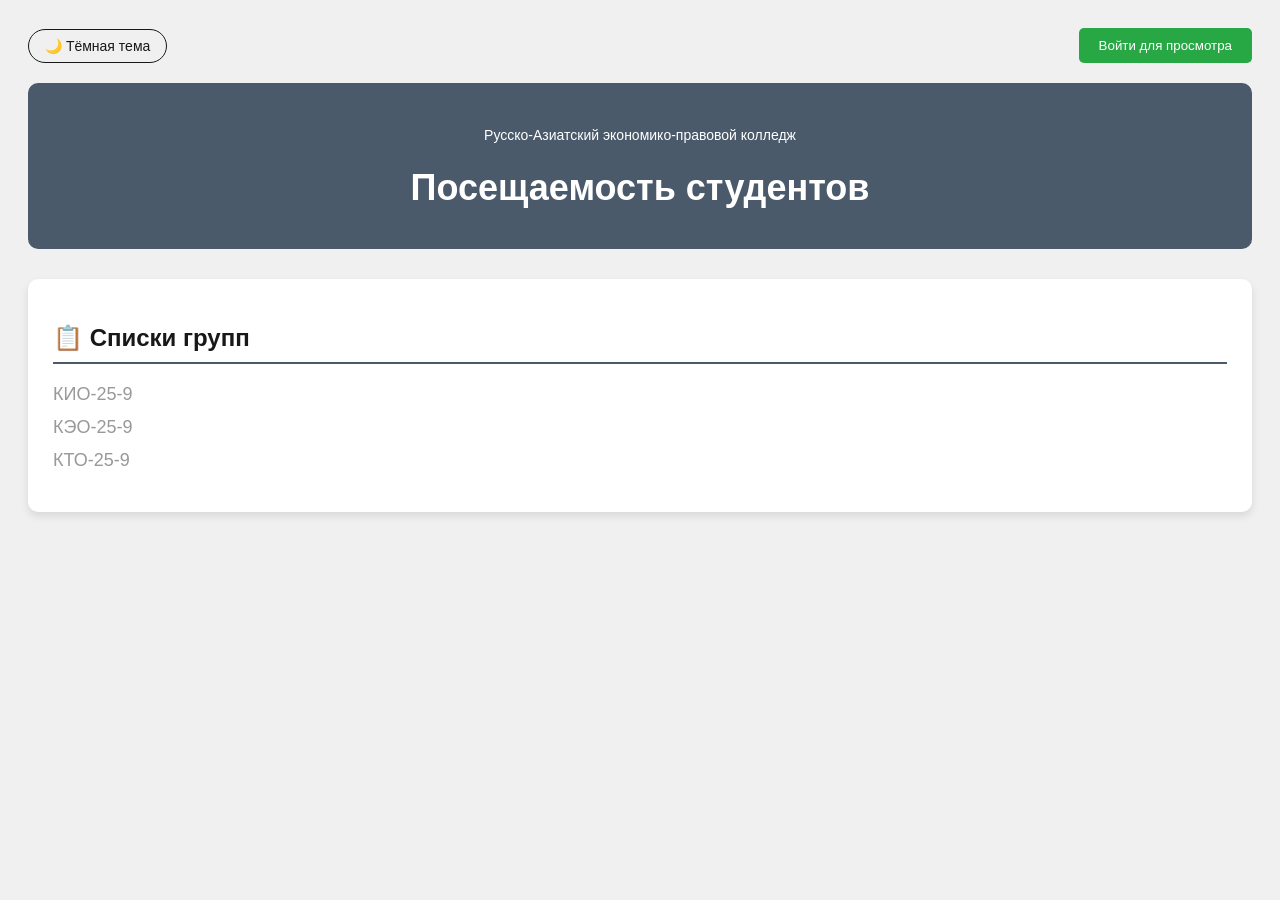
==== group.html @ 38cf086f "Add files via upload" ====
<!DOCTYPE html>
<html lang="ru">
<head>
    <meta charset="UTF-8">
    <title>Группа <span id="groupNameDisplay"></span></title>
    <style>
        /* === ПЕРЕМЕННЫЕ === */
        :root {
            --body-bg: #f0f0f0;
            --text-color: #191818;
            --header-bg: #4a5a6a;
            --card-bg: white;
            --border-color: #ccc;
            --cell-bg: white;
            --edit-bg: #fffde7;
            --btn-bg: #4a5a6a;
            --btn-hover: #2c3e50;
            --danger-bg: #dc3545;
            --danger-hover: #a71d2a;
        }

        body.dark-mode {
            --body-bg: #1e1e1e;
            --text-color: #e0e0e0;
            --header-bg: #2c3e50;
            --card-bg: #2d2d2d;
            --border-color: #555;
            --cell-bg: #2d2d2d;
            --edit-bg: #3a3a3a;
            --btn-bg: #3a4a5a;
            --btn-hover: #4a5a6a;
        }

        body {
            font-family: Arial, sans-serif;
            background: var(--body-bg);
            color: var(--text-color);
            padding: 20px;
            transition: background 0.3s, color 0.3s;
        }

        .toolbar {
            margin-bottom: 15px;
            display: flex;
            flex-wrap: wrap;
            gap: 8px;
        }

        .toolbar button {
            padding: 8px 16px;
            border: none;
            border-radius: 4px;
            cursor: pointer;
            background: var(--btn-bg);
            color: white;
            transition: background 0.3s;
        }

        .toolbar button:hover {
            background: var(--btn-hover);
        }

        .toolbar button.clear-marks-btn {
            background: var(--danger-bg);
        }
        .toolbar button.clear-marks-btn:hover {
            background: var(--danger-hover);
        }

        .scroll-container {
            overflow-x: auto;
        }

        table {
            border-collapse: collapse;
            min-width: 100%;
            background: var(--card-bg);
        }

        th, td {
            border: 1px solid var(--border-color);
            padding: 8px 12px;
            text-align: center;
            white-space: nowrap;
            color: var(--text-color);
        }

        th {
            background-color: var(--header-bg);
            color: white;
        }

        td:first-child {
            background: var(--cell-bg);
            font-weight: bold;
            text-align: left;
        }

        td[contenteditable="true"] {
            background: var(--edit-bg);
            cursor: text;
            min-width: 40px;
        }

        td[contenteditable="true"]:focus {
            outline: 2px dashed var(--header-bg);
        }

        .delete-btn {
            background: var(--danger-bg);
            color: white;
            border: none;
            border-radius: 3px;
            padding: 2px 8px;
            cursor: pointer;
            font-size: 12px;
            margin-left: 8px;
        }

        .delete-btn:hover {
            background: var(--danger-hover);
        }

        .back-link {
            display: inline-block;
            margin-bottom: 10px;
            color: var(--text-color);
            text-decoration: underline;
        }

        .back-link:hover {
            opacity: 0.8;
        }

        .student-count {
            margin: 5px 0 10px;
            font-size: 14px;
            color: var(--text-color);
            opacity: 0.8;
        }
    </style>
</head>
<body>
    <a href="index.html" class="back-link">← Назад к списку групп</a>
    <h1>Группа: <span id="groupNameDisplay"></span></h1>
    <p class="student-count" id="studentCount"></p>

    <div class="toolbar">
        <button onclick="toggleTheme()" id="themeToggleBtn">🌙 Тёмная тема</button>
        <button onclick="addStudent()">＋ Добавить студента</button>
        <button onclick="addDate()">＋ Добавить дату</button>
        <button onclick="saveData()">💾 Сохранить</button>
        <button onclick="clearAllMarks()" class="clear-marks-btn">🧹 Очистить все отметки</button>
    </div>

    <div class="scroll-container">
        <table id="attendanceTable">
            <thead></thead>
            <tbody></tbody>
        </table>
    </div>

    <script>
        // === АВТОРИЗАЦИЯ ===
        if (localStorage.getItem('viewerLoggedIn') !== 'true') {
            window.location.href = 'index.html';
        }

        // === ПОЛУЧЕНИЕ ИМЕНИ ГРУППЫ ИЗ URL ===
        const urlParams = new URLSearchParams(window.location.search);
        let groupName = urlParams.get('group');
        if (!groupName) {
            alert('Не указана группа');
            window.location.href = 'index.html';
        }
        // Декодируем, чтобы поддерживать русские названия
        groupName = decodeURIComponent(groupName);
        document.getElementById('groupNameDisplay').textContent = groupName;
        document.title = 'Группа ' + groupName;

        const STORAGE_KEY = 'groupData_' + groupName;
        // Начальные данные пусты
        const defaultStudents = [];
        const defaultDates = [];

        // === ТЕМА ===
        function applyTheme() {
            const theme = localStorage.getItem('theme') || 'light';
            const btn = document.getElementById('themeToggleBtn');
            if (theme === 'dark') {
                document.body.classList.add('dark-mode');
                btn.textContent = '☀️ Светлая тема';
            } else {
                document.body.classList.remove('dark-mode');
                btn.textContent = '🌙 Тёмная тема';
            }
        }

        function toggleTheme() {
            if (document.body.classList.contains('dark-mode')) {
                document.body.classList.remove('dark-mode');
                localStorage.setItem('theme', 'light');
            } else {
                document.body.classList.add('dark-mode');
                localStorage.setItem('theme', 'dark');
            }
            applyTheme();
        }

        // === ДАННЫЕ ===
        function loadData() {
            const stored = localStorage.getItem(STORAGE_KEY);
            if (stored) {
                try {
                    const parsed = JSON.parse(stored);
                    if (parsed && Array.isArray(parsed.students) && Array.isArray(parsed.dates) && typeof parsed.attendance === 'object') {
                        return parsed;
                    }
                } catch (e) {
                    console.warn('Ошибка загрузки');
                }
            }
            return {
                students: defaultStudents.slice(),
                dates: defaultDates.slice(),
                attendance: {}
            };
        }

        let data = loadData();

        function saveData() {
            const studentRows = document.querySelectorAll('#attendanceTable tbody tr');
            studentRows.forEach((row, index) => {
                const nameSpan = row.querySelector('td:first-child span');
                if (nameSpan) {
                    data.students[index] = nameSpan.textContent.trim();
                }
            });

            data.students.forEach((student, studentIndex) => {
                data.dates.forEach((date, dateIndex) => {
                    const row = studentRows[studentIndex];
                    if (!row) return;
                    const cell = row.cells[dateIndex + 2]; // +2: ФИО, Посещено
                    if (cell) {
                        const key = `${studentIndex},${dateIndex}`;
                        data.attendance[key] = cell.textContent.trim();
                    }
                });
            });

            localStorage.setItem(STORAGE_KEY, JSON.stringify(data));
            alert('Данные сохранены!');
        }

        function getAttendanceCount(studentIndex) {
            let count = 0;
            data.dates.forEach((_, dateIndex) => {
                const key = `${studentIndex},${dateIndex}`;
                if (data.attendance[key] && data.attendance[key].trim() !== '') {
                    count++;
                }
            });
            return count;
        }

        function renderTable() {
            const table = document.getElementById('attendanceTable');
            const thead = table.querySelector('thead');
            const tbody = table.querySelector('tbody');

            thead.innerHTML = '';
            tbody.innerHTML = '';

            const headerRow = document.createElement('tr');
            const thFio = document.createElement('th');
            thFio.textContent = 'ФИО';
            headerRow.appendChild(thFio);

            const thAttend = document.createElement('th');
            thAttend.textContent = 'Посещено';
            headerRow.appendChild(thAttend);

            data.dates.forEach((date, dateIndex) => {
                const thDate = document.createElement('th');
                thDate.textContent = date;
                const delBtn = document.createElement('button');
                delBtn.className = 'delete-btn';
                delBtn.textContent = '✕';
                delBtn.addEventListener('click', (e) => {
                    e.stopPropagation();
                    if (confirm(`Удалить дату "${date}" и все отметки?`)) {
                        removeDate(dateIndex);
                        renderTable();
                    }
                });
                thDate.appendChild(delBtn);
                headerRow.appendChild(thDate);
            });
            thead.appendChild(headerRow);

            data.students.forEach((student, studentIndex) => {
                const tr = document.createElement('tr');

                const tdFio = document.createElement('td');
                const nameSpan = document.createElement('span');
                nameSpan.textContent = student;
                nameSpan.setAttribute('contenteditable', 'true');
                nameSpan.addEventListener('input', () => {
                    data.students[studentIndex] = nameSpan.textContent.trim();
                });
                tdFio.appendChild(nameSpan);

                const delStudentBtn = document.createElement('button');
                delStudentBtn.className = 'delete-btn';
                delStudentBtn.textContent = '✕';
                delStudentBtn.addEventListener('click', (e) => {
                    e.stopPropagation();
                    if (data.students.length <= 1) {
                        alert('Нельзя удалить последнего студента!');
                        return;
                    }
                    if (confirm(`Удалить студента "${data.students[studentIndex]}"?`)) {
                        removeStudent(studentIndex);
                        renderTable();
                    }
                });
                tdFio.appendChild(delStudentBtn);
                tr.appendChild(tdFio);

                const tdAttend = document.createElement('td');
                tdAttend.textContent = getAttendanceCount(studentIndex);
                tr.appendChild(tdAttend);

                data.dates.forEach((date, dateIndex) => {
                    const td = document.createElement('td');
                    const key = `${studentIndex},${dateIndex}`;
                    td.textContent = data.attendance[key] || '';
                    td.setAttribute('contenteditable', 'true');
                    td.addEventListener('input', () => {
                        let val = td.textContent.trim();
                        if (val.length > 1) val = val.charAt(0);
                        data.attendance[key] = val;
                        tdAttend.textContent = getAttendanceCount(studentIndex);
                    });
                    tr.appendChild(td);
                });

                tbody.appendChild(tr);
            });

            document.getElementById('studentCount').textContent = `Всего студентов: ${data.students.length}`;
        }

        function addStudent() {
            const newName = prompt('Введите ФИО студента:');
            if (newName && newName.trim()) {
                data.students.push(newName.trim());
                renderTable();
            }
        }

        function addDate() {
            const newDate = prompt('Введите дату (например, 25.04.2026):');
            if (newDate && newDate.trim()) {
                data.dates.push(newDate.trim());
                renderTable();
            }
        }

        function removeStudent(studentIndex) {
            if (data.students.length <= 1) {
                alert('Нельзя удалить последнего студента!');
                return;
            }
            data.students.splice(studentIndex, 1);
            const newAttendance = {};
            Object.keys(data.attendance).forEach(key => {
                const [sIdx, dIdx] = key.split(',').map(Number);
                if (sIdx === studentIndex) return;
                const newSIdx = sIdx > studentIndex ? sIdx - 1 : sIdx;
                newAttendance[`${newSIdx},${dIdx}`] = data.attendance[key];
            });
            data.attendance = newAttendance;
        }

        function removeDate(dateIndex) {
            data.dates.splice(dateIndex, 1);
            const newAttendance = {};
            Object.keys(data.attendance).forEach(key => {
                const [sIdx, dIdx] = key.split(',').map(Number);
                if (dIdx === dateIndex) return;
                const newDIdx = dIdx > dateIndex ? dIdx - 1 : dIdx;
                newAttendance[`${sIdx},${newDIdx}`] = data.attendance[key];
            });
            data.attendance = newAttendance;
        }

        function clearAllMarks() {
            if (confirm('Удалить ВСЕ отметки о посещаемости? Студенты и даты останутся.')) {
                data.attendance = {};
                saveData();
                renderTable();
            }
        }

        applyTheme();
        renderTable();
    </script>
</body>
</html>
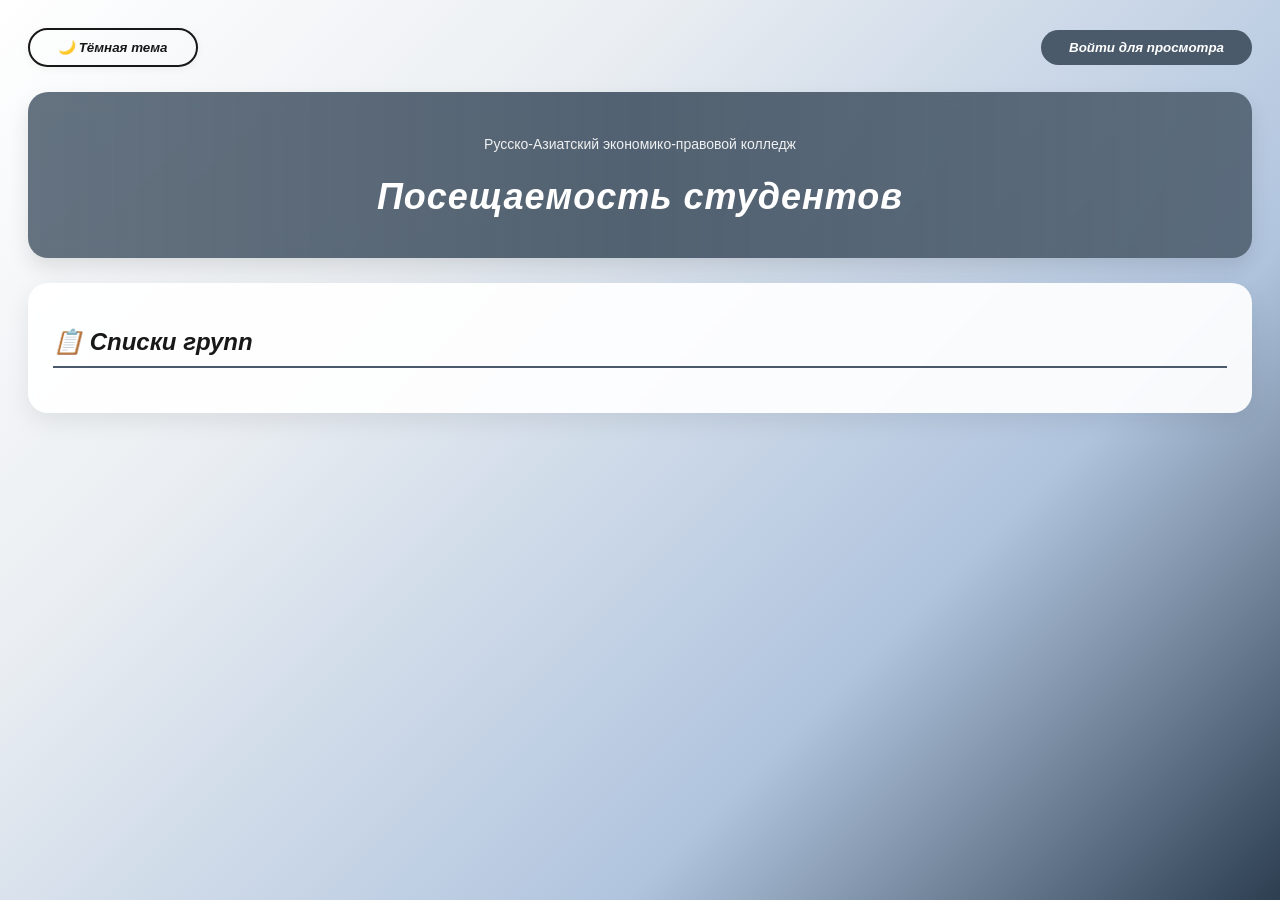
==== commit 89178bdb: "Add files via upload" ====
--- a/group.html
+++ b/group.html
@@ -2,411 +2,296 @@
 <html lang="ru">
 <head>
     <meta charset="UTF-8">
-    <title>Группа <span id="groupNameDisplay"></span></title>
+    <meta name="viewport" content="width=device-width, initial-scale=1.0">
+    <title>Группа</title>
+    <link rel="stylesheet" href="main.css">
     <style>
-        /* === ПЕРЕМЕННЫЕ === */
-        :root {
-            --body-bg: #f0f0f0;
-            --text-color: #191818;
-            --header-bg: #4a5a6a;
-            --card-bg: white;
-            --border-color: #ccc;
-            --cell-bg: white;
-            --edit-bg: #fffde7;
-            --btn-bg: #4a5a6a;
-            --btn-hover: #2c3e50;
-            --danger-bg: #dc3545;
-            --danger-hover: #a71d2a;
-        }
-
-        body.dark-mode {
-            --body-bg: #1e1e1e;
-            --text-color: #e0e0e0;
-            --header-bg: #2c3e50;
-            --card-bg: #2d2d2d;
-            --border-color: #555;
-            --cell-bg: #2d2d2d;
-            --edit-bg: #3a3a3a;
-            --btn-bg: #3a4a5a;
-            --btn-hover: #4a5a6a;
-        }
-
-        body {
-            font-family: Arial, sans-serif;
-            background: var(--body-bg);
-            color: var(--text-color);
-            padding: 20px;
-            transition: background 0.3s, color 0.3s;
-        }
-
-        .toolbar {
-            margin-bottom: 15px;
-            display: flex;
-            flex-wrap: wrap;
-            gap: 8px;
-        }
-
-        .toolbar button {
-            padding: 8px 16px;
-            border: none;
-            border-radius: 4px;
-            cursor: pointer;
-            background: var(--btn-bg);
-            color: white;
-            transition: background 0.3s;
-        }
-
-        .toolbar button:hover {
-            background: var(--btn-hover);
-        }
-
-        .toolbar button.clear-marks-btn {
-            background: var(--danger-bg);
-        }
-        .toolbar button.clear-marks-btn:hover {
-            background: var(--danger-hover);
-        }
-
-        .scroll-container {
-            overflow-x: auto;
-        }
-
-        table {
-            border-collapse: collapse;
-            min-width: 100%;
-            background: var(--card-bg);
-        }
-
-        th, td {
-            border: 1px solid var(--border-color);
-            padding: 8px 12px;
-            text-align: center;
-            white-space: nowrap;
-            color: var(--text-color);
-        }
-
-        th {
-            background-color: var(--header-bg);
-            color: white;
-        }
-
-        td:first-child {
-            background: var(--cell-bg);
-            font-weight: bold;
-            text-align: left;
-        }
-
-        td[contenteditable="true"] {
-            background: var(--edit-bg);
-            cursor: text;
-            min-width: 40px;
-        }
-
-        td[contenteditable="true"]:focus {
-            outline: 2px dashed var(--header-bg);
-        }
-
-        .delete-btn {
-            background: var(--danger-bg);
-            color: white;
-            border: none;
-            border-radius: 3px;
-            padding: 2px 8px;
-            cursor: pointer;
-            font-size: 12px;
-            margin-left: 8px;
-        }
-
-        .delete-btn:hover {
-            background: var(--danger-hover);
-        }
-
-        .back-link {
-            display: inline-block;
-            margin-bottom: 10px;
-            color: var(--text-color);
-            text-decoration: underline;
-        }
-
-        .back-link:hover {
-            opacity: 0.8;
-        }
-
-        .student-count {
-            margin: 5px 0 10px;
-            font-size: 14px;
-            color: var(--text-color);
-            opacity: 0.8;
+        /* Анимация появления нового столбца (без фона) */
+        th.new-col, td.new-col {
+            animation: fadeInCol 0.4s ease-out;
+        }
+        @keyframes fadeInCol {
+            from { opacity: 0; transform: scaleX(0.8); }
+            to { opacity: 1; transform: scaleX(1); }
+        }
+        /* Анимация исчезновения столбца */
+        th.fade-out-col, td.fade-out-col {
+            opacity: 0;
+            transition: opacity 0.3s ease-in;
+            pointer-events: none;
         }
     </style>
 </head>
 <body>
-    <a href="index.html" class="back-link">← Назад к списку групп</a>
-    <h1>Группа: <span id="groupNameDisplay"></span></h1>
-    <p class="student-count" id="studentCount"></p>
-
-    <div class="toolbar">
-        <button onclick="toggleTheme()" id="themeToggleBtn">🌙 Тёмная тема</button>
-        <button onclick="addStudent()">＋ Добавить студента</button>
-        <button onclick="addDate()">＋ Добавить дату</button>
-        <button onclick="saveData()">💾 Сохранить</button>
-        <button onclick="clearAllMarks()" class="clear-marks-btn">🧹 Очистить все отметки</button>
-    </div>
-
-    <div class="scroll-container">
-        <table id="attendanceTable">
-            <thead></thead>
-            <tbody></tbody>
-        </table>
-    </div>
-
-    <script>
-        // === АВТОРИЗАЦИЯ ===
-        if (localStorage.getItem('viewerLoggedIn') !== 'true') {
-            window.location.href = 'index.html';
-        }
-
-        // === ПОЛУЧЕНИЕ ИМЕНИ ГРУППЫ ИЗ URL ===
-        const urlParams = new URLSearchParams(window.location.search);
-        let groupName = urlParams.get('group');
-        if (!groupName) {
-            alert('Не указана группа');
-            window.location.href = 'index.html';
-        }
-        // Декодируем, чтобы поддерживать русские названия
-        groupName = decodeURIComponent(groupName);
-        document.getElementById('groupNameDisplay').textContent = groupName;
-        document.title = 'Группа ' + groupName;
-
-        const STORAGE_KEY = 'groupData_' + groupName;
-        // Начальные данные пусты
-        const defaultStudents = [];
-        const defaultDates = [];
-
-        // === ТЕМА ===
-        function applyTheme() {
-            const theme = localStorage.getItem('theme') || 'light';
-            const btn = document.getElementById('themeToggleBtn');
-            if (theme === 'dark') {
-                document.body.classList.add('dark-mode');
-                btn.textContent = '☀️ Светлая тема';
-            } else {
-                document.body.classList.remove('dark-mode');
-                btn.textContent = '🌙 Тёмная тема';
-            }
-        }
-
-        function toggleTheme() {
-            if (document.body.classList.contains('dark-mode')) {
-                document.body.classList.remove('dark-mode');
-                localStorage.setItem('theme', 'light');
-            } else {
-                document.body.classList.add('dark-mode');
-                localStorage.setItem('theme', 'dark');
-            }
-            applyTheme();
-        }
-
-        // === ДАННЫЕ ===
-        function loadData() {
-            const stored = localStorage.getItem(STORAGE_KEY);
-            if (stored) {
-                try {
-                    const parsed = JSON.parse(stored);
-                    if (parsed && Array.isArray(parsed.students) && Array.isArray(parsed.dates) && typeof parsed.attendance === 'object') {
-                        return parsed;
-                    }
-                } catch (e) {
-                    console.warn('Ошибка загрузки');
-                }
-            }
-            return {
-                students: defaultStudents.slice(),
-                dates: defaultDates.slice(),
-                attendance: {}
+
+<div class="group-page-header" style="display: flex; justify-content: space-between; align-items: center; margin-bottom: 20px; flex-wrap: wrap; gap: 15px;">
+    <a href="index.html" class="back-btn" style="background:#6c757d; color:white; border-radius:30px; padding: 10px 26px; font-weight:bold; text-decoration:none; transition: 0.2s;">← Назад</a>
+    <h1 class="group-title" id="groupTitle" style="margin:0; text-decoration:underline; color: var(--btn-bg); font-weight:bold; font-style:italic;"></h1>
+    <button id="themeToggleGroup" class="theme-toggle-btn" style="padding: 8px 18px;">🌙</button>
+</div>
+
+<div class="stats-toolbar">
+    <span class="student-count" id="studentCount">Всего студентов: 0</span>
+    <input type="text" class="search-box" id="searchInput" placeholder="🔍 Поиск по № или ФИО...">
+    <button class="export-btn" id="exportBtn">📊 Экспорт в Excel</button>
+</div>
+
+<div class="scroll-container">
+    <table id="attendanceTable">
+        <thead></thead>
+        <tbody></tbody>
+    </table>
+</div>
+
+<button class="clear-marks-btn" id="clearMarksBtn">🧹 Очистить все отметки</button>
+
+<script>
+const urlParams = new URLSearchParams(window.location.search);
+const subject = urlParams.get('subject');
+const group = urlParams.get('group');
+if (!subject || !group) {
+    alert('Не указаны предмет и группа');
+    window.location.href = 'index.html';
+}
+document.getElementById('groupTitle').textContent = `${subject} — ${group}`;
+const STORAGE_KEY = `groupData_${subject}_${group}`;
+
+function applyTheme() {
+    const theme = localStorage.getItem('theme') || 'light';
+    const btn = document.getElementById('themeToggleGroup');
+    if (theme === 'dark') {
+        document.body.classList.add('dark-mode');
+        btn.textContent = '☀️';
+    } else {
+        document.body.classList.remove('dark-mode');
+        btn.textContent = '🌙';
+    }
+}
+document.getElementById('themeToggleGroup').onclick = () => {
+    localStorage.setItem('theme', document.body.classList.contains('dark-mode') ? 'light' : 'dark');
+    applyTheme();
+};
+
+function loadData() {
+    const stored = localStorage.getItem(STORAGE_KEY);
+    if (stored) {
+        try {
+            const parsed = JSON.parse(stored);
+            if (parsed && Array.isArray(parsed.students) && Array.isArray(parsed.dates) && typeof parsed.attendance === 'object') {
+                return parsed;
+            }
+        } catch(e) {}
+    }
+    return { students: [], dates: [], attendance: {} };
+}
+let data = loadData();
+
+function autoSave() { localStorage.setItem(STORAGE_KEY, JSON.stringify(data)); }
+
+const nonAttendance = new Set(['-', '0', 'н', 'б/у', 'бу', 'б/y', 'y']);
+function isAttendanceMark(val) {
+    return val.trim() !== '' && !nonAttendance.has(val.trim().toLowerCase());
+}
+
+function getAttendanceCount(si) {
+    let cnt = 0;
+    data.dates.forEach((_, di) => {
+        if (isAttendanceMark(data.attendance[`${si},${di}`] || '')) cnt++;
+    });
+    return cnt;
+}
+
+document.getElementById('searchInput').addEventListener('input', function(e) {
+    const query = e.target.value.trim().toLowerCase();
+    document.querySelectorAll('#attendanceTable tbody tr:not(.add-row)').forEach(row => {
+        const num = row.querySelector('.row-number')?.textContent || '';
+        const name = row.querySelector('.student-name')?.textContent.toLowerCase() || '';
+        row.classList.toggle('hidden-row', query !== '' && !num.includes(query) && !name.includes(query));
+    });
+});
+
+// ---------- УДАЛЕНИЕ ДАТЫ с анимацией ----------
+function animateAndRemoveDate(dateIndex) {
+    const cols = document.querySelectorAll(
+        `#attendanceTable thead th:nth-child(${dateIndex + 4}),
+         #attendanceTable tbody tr td:nth-child(${dateIndex + 4})`
+    );
+    cols.forEach(cell => cell.classList.add('fade-out-col'));
+
+    setTimeout(() => {
+        removeDate(dateIndex);
+        renderTable();
+        autoSave();
+    }, 300);
+}
+
+// ---------- ОТРИСОВКА ТАБЛИЦЫ ----------
+function renderTable(highlightNew = false, newDateIndex = -1) {
+    const table = document.getElementById('attendanceTable');
+    const thead = table.querySelector('thead');
+    const tbody = table.querySelector('tbody');
+    thead.innerHTML = '';
+    tbody.innerHTML = '';
+
+    // Заголовок
+    const hr = document.createElement('tr');
+    ['№', 'ФИО', 'Посещено'].forEach(t => { const th = document.createElement('th'); th.textContent = t; hr.appendChild(th); });
+    data.dates.forEach((date, di) => {
+        const th = document.createElement('th');
+        th.innerHTML = `${date} <button class="delete-btn">✕</button>`;
+        th.querySelector('.delete-btn').onclick = (e) => {
+            e.stopPropagation();
+            if (confirm(`Удалить дату "${date}"?`)) {
+                animateAndRemoveDate(di);
+            }
+        };
+        if (di === newDateIndex) {
+            th.classList.add('new-col');
+            setTimeout(() => th.classList.remove('new-col'), 400);
+        }
+        hr.appendChild(th);
+    });
+    const thAdd = document.createElement('th');
+    thAdd.className = 'add-cell';
+    thAdd.textContent = '+';
+    thAdd.onclick = () => {
+        const d = prompt('Дата (дд.мм.гггг):');
+        if (d && d.trim()) {
+            data.dates.push(d.trim());
+            renderTable(false, data.dates.length - 1);
+            autoSave();
+        }
+    };
+    hr.appendChild(thAdd);
+    thead.appendChild(hr);
+
+    // Строки студентов
+    data.students.forEach((student, si) => {
+        const tr = document.createElement('tr');
+        if (highlightNew && si === data.students.length - 1) tr.classList.add('new-row');
+
+        const tdNum = document.createElement('td');
+        tdNum.className = 'row-number';
+        tdNum.textContent = si + 1;
+        tr.appendChild(tdNum);
+
+        const tdFio = document.createElement('td');
+        const span = document.createElement('span');
+        span.className = 'student-name';
+        span.textContent = student;
+        span.contentEditable = 'true';
+        span.oninput = () => { data.students[si] = span.textContent.trim(); autoSave(); };
+        tdFio.appendChild(span);
+        const delBtn = document.createElement('button');
+        delBtn.className = 'delete-btn';
+        delBtn.textContent = '✕';
+        delBtn.onclick = (e) => {
+            e.stopPropagation();
+            if (data.students.length <= 1) return alert('Нельзя удалить последнего студента');
+            if (confirm(`Удалить ${student}?`)) {
+                tr.classList.add('fade-out');
+                setTimeout(() => {
+                    removeStudent(si);
+                    renderTable();
+                    autoSave();
+                }, 300);
+            }
+        };
+        tdFio.appendChild(delBtn);
+        tr.appendChild(tdFio);
+
+        const tdAtt = document.createElement('td');
+        tdAtt.textContent = getAttendanceCount(si);
+        tr.appendChild(tdAtt);
+
+        data.dates.forEach((_, di) => {
+            const td = document.createElement('td');
+            const key = `${si},${di}`;
+            td.textContent = data.attendance[key] || '';
+            td.contentEditable = 'true';
+            td.oninput = () => {
+                let val = td.textContent.trim();
+                if (val.length > 3) val = val.slice(0,3);
+                data.attendance[key] = val;
+                tdAtt.textContent = getAttendanceCount(si);
+                autoSave();
             };
-        }
-
-        let data = loadData();
-
-        function saveData() {
-            const studentRows = document.querySelectorAll('#attendanceTable tbody tr');
-            studentRows.forEach((row, index) => {
-                const nameSpan = row.querySelector('td:first-child span');
-                if (nameSpan) {
-                    data.students[index] = nameSpan.textContent.trim();
-                }
-            });
-
-            data.students.forEach((student, studentIndex) => {
-                data.dates.forEach((date, dateIndex) => {
-                    const row = studentRows[studentIndex];
-                    if (!row) return;
-                    const cell = row.cells[dateIndex + 2]; // +2: ФИО, Посещено
-                    if (cell) {
-                        const key = `${studentIndex},${dateIndex}`;
-                        data.attendance[key] = cell.textContent.trim();
-                    }
-                });
-            });
-
-            localStorage.setItem(STORAGE_KEY, JSON.stringify(data));
-            alert('Данные сохранены!');
-        }
-
-        function getAttendanceCount(studentIndex) {
-            let count = 0;
-            data.dates.forEach((_, dateIndex) => {
-                const key = `${studentIndex},${dateIndex}`;
-                if (data.attendance[key] && data.attendance[key].trim() !== '') {
-                    count++;
-                }
-            });
-            return count;
-        }
-
-        function renderTable() {
-            const table = document.getElementById('attendanceTable');
-            const thead = table.querySelector('thead');
-            const tbody = table.querySelector('tbody');
-
-            thead.innerHTML = '';
-            tbody.innerHTML = '';
-
-            const headerRow = document.createElement('tr');
-            const thFio = document.createElement('th');
-            thFio.textContent = 'ФИО';
-            headerRow.appendChild(thFio);
-
-            const thAttend = document.createElement('th');
-            thAttend.textContent = 'Посещено';
-            headerRow.appendChild(thAttend);
-
-            data.dates.forEach((date, dateIndex) => {
-                const thDate = document.createElement('th');
-                thDate.textContent = date;
-                const delBtn = document.createElement('button');
-                delBtn.className = 'delete-btn';
-                delBtn.textContent = '✕';
-                delBtn.addEventListener('click', (e) => {
-                    e.stopPropagation();
-                    if (confirm(`Удалить дату "${date}" и все отметки?`)) {
-                        removeDate(dateIndex);
-                        renderTable();
-                    }
-                });
-                thDate.appendChild(delBtn);
-                headerRow.appendChild(thDate);
-            });
-            thead.appendChild(headerRow);
-
-            data.students.forEach((student, studentIndex) => {
-                const tr = document.createElement('tr');
-
-                const tdFio = document.createElement('td');
-                const nameSpan = document.createElement('span');
-                nameSpan.textContent = student;
-                nameSpan.setAttribute('contenteditable', 'true');
-                nameSpan.addEventListener('input', () => {
-                    data.students[studentIndex] = nameSpan.textContent.trim();
-                });
-                tdFio.appendChild(nameSpan);
-
-                const delStudentBtn = document.createElement('button');
-                delStudentBtn.className = 'delete-btn';
-                delStudentBtn.textContent = '✕';
-                delStudentBtn.addEventListener('click', (e) => {
-                    e.stopPropagation();
-                    if (data.students.length <= 1) {
-                        alert('Нельзя удалить последнего студента!');
-                        return;
-                    }
-                    if (confirm(`Удалить студента "${data.students[studentIndex]}"?`)) {
-                        removeStudent(studentIndex);
-                        renderTable();
-                    }
-                });
-                tdFio.appendChild(delStudentBtn);
-                tr.appendChild(tdFio);
-
-                const tdAttend = document.createElement('td');
-                tdAttend.textContent = getAttendanceCount(studentIndex);
-                tr.appendChild(tdAttend);
-
-                data.dates.forEach((date, dateIndex) => {
-                    const td = document.createElement('td');
-                    const key = `${studentIndex},${dateIndex}`;
-                    td.textContent = data.attendance[key] || '';
-                    td.setAttribute('contenteditable', 'true');
-                    td.addEventListener('input', () => {
-                        let val = td.textContent.trim();
-                        if (val.length > 1) val = val.charAt(0);
-                        data.attendance[key] = val;
-                        tdAttend.textContent = getAttendanceCount(studentIndex);
-                    });
-                    tr.appendChild(td);
-                });
-
-                tbody.appendChild(tr);
-            });
-
-            document.getElementById('studentCount').textContent = `Всего студентов: ${data.students.length}`;
-        }
-
-        function addStudent() {
-            const newName = prompt('Введите ФИО студента:');
-            if (newName && newName.trim()) {
-                data.students.push(newName.trim());
-                renderTable();
-            }
-        }
-
-        function addDate() {
-            const newDate = prompt('Введите дату (например, 25.04.2026):');
-            if (newDate && newDate.trim()) {
-                data.dates.push(newDate.trim());
-                renderTable();
-            }
-        }
-
-        function removeStudent(studentIndex) {
-            if (data.students.length <= 1) {
-                alert('Нельзя удалить последнего студента!');
-                return;
-            }
-            data.students.splice(studentIndex, 1);
-            const newAttendance = {};
-            Object.keys(data.attendance).forEach(key => {
-                const [sIdx, dIdx] = key.split(',').map(Number);
-                if (sIdx === studentIndex) return;
-                const newSIdx = sIdx > studentIndex ? sIdx - 1 : sIdx;
-                newAttendance[`${newSIdx},${dIdx}`] = data.attendance[key];
-            });
-            data.attendance = newAttendance;
-        }
-
-        function removeDate(dateIndex) {
-            data.dates.splice(dateIndex, 1);
-            const newAttendance = {};
-            Object.keys(data.attendance).forEach(key => {
-                const [sIdx, dIdx] = key.split(',').map(Number);
-                if (dIdx === dateIndex) return;
-                const newDIdx = dIdx > dateIndex ? dIdx - 1 : dIdx;
-                newAttendance[`${sIdx},${newDIdx}`] = data.attendance[key];
-            });
-            data.attendance = newAttendance;
-        }
-
-        function clearAllMarks() {
-            if (confirm('Удалить ВСЕ отметки о посещаемости? Студенты и даты останутся.')) {
-                data.attendance = {};
-                saveData();
-                renderTable();
-            }
-        }
-
-        applyTheme();
+            if (di === newDateIndex) {
+                td.classList.add('new-col');
+                setTimeout(() => td.classList.remove('new-col'), 400);
+            }
+            tr.appendChild(td);
+        });
+        tbody.appendChild(tr);
+    });
+
+    // Строка добавления студента
+    const addRow = document.createElement('tr');
+    addRow.className = 'add-row';
+    const tdAdd = document.createElement('td');
+    tdAdd.className = 'add-cell';
+    tdAdd.textContent = '+';
+    tdAdd.colSpan = 4 + data.dates.length;
+    tdAdd.onclick = () => {
+        const name = prompt('ФИО студента:');
+        if (name && name.trim()) {
+            data.students.push(name.trim());
+            renderTable(true);
+            autoSave();
+        }
+    };
+    addRow.appendChild(tdAdd);
+    tbody.appendChild(addRow);
+
+    document.getElementById('studentCount').textContent = `Всего студентов: ${data.students.length}`;
+}
+
+function removeStudent(si) {
+    data.students.splice(si, 1);
+    const newAtt = {};
+    Object.keys(data.attendance).forEach(key => {
+        const [s, d] = key.split(',').map(Number);
+        if (s === si) return;
+        newAtt[`${s > si ? s-1 : s},${d}`] = data.attendance[key];
+    });
+    data.attendance = newAtt;
+}
+
+function removeDate(di) {
+    data.dates.splice(di, 1);
+    const newAtt = {};
+    Object.keys(data.attendance).forEach(key => {
+        const [s, d] = key.split(',').map(Number);
+        if (d === di) return;
+        newAtt[`${s},${d > di ? d-1 : d}`] = data.attendance[key];
+    });
+    data.attendance = newAtt;
+}
+
+document.getElementById('clearMarksBtn').onclick = () => {
+    if (confirm('Удалить все отметки?')) {
+        data.attendance = {};
+        autoSave();
         renderTable();
-    </script>
+    }
+};
+
+document.getElementById('exportBtn').onclick = () => {
+    let csv = '№;ФИО;' + data.dates.join(';') + '\n';
+    data.students.forEach((s, i) => {
+        csv += `${i+1};${s}`;
+        data.dates.forEach((_, d) => csv += ';' + (data.attendance[`${i},${d}`] || ''));
+        csv += '\n';
+    });
+    const blob = new Blob(['\uFEFF' + csv], {type: 'text/csv;charset=utf-8;'});
+    const a = document.createElement('a');
+    a.href = URL.createObjectURL(blob);
+    a.download = `${subject}_${group}.csv`;
+    a.click();
+};
+
+applyTheme();
+renderTable();
+</script>
 </body>
 </html>
--- a/main.css
+++ b/main.css
@@ -0,0 +1,416 @@
+/* ========== ПЕРЕМЕННЫЕ ========== */
+:root {
+    --body-bg: #f0f0f0; /* fallback */
+    --body-gradient: linear-gradient(135deg, #ffffff 0%, #eaeef2 30%, #b0c4de 70%, #2c3e50 100%);
+    --text-color: #191818;
+    --header-bg: #4a5a6a;
+    --card-bg: rgba(255,255,255,0.92);
+    --card-shadow: 0 8px 24px rgba(0,0,0,0.08);
+    --card-border: #4a5a6a;
+    --link-color: #0056b3;
+    --link-hover: #004080;
+    --disabled-link: #999;
+    --btn-bg: #4a5a6a;
+    --btn-hover: #2c3e50;
+    --btn-text: white;
+    --logout-btn-bg: #6c757d;
+    --logout-btn-hover: #5a6268;
+    --modal-bg: white;
+    --input-border: #ddd;
+    --add-btn-hover: #e9ecef;
+    --row-hover: #f1f3f5;
+    --fade-bg: rgba(255,255,255,0.1);
+}
+
+body.dark-mode {
+    --body-gradient: linear-gradient(135deg, #1e1e1e 0%, #2a2a2e 30%, #1b3b4f 70%, #0a1c2e 100%);
+    --text-color: #e0e0e0;
+    --header-bg: #4a5a6a;
+    --card-bg: rgba(45,45,45,0.92);
+    --card-shadow: 0 8px 24px rgba(0,0,0,0.4);
+    --card-border: #e0e0e0;
+    --link-color: #8ab4f8;
+    --link-hover: #aecbfa;
+    --disabled-link: #666;
+    --btn-bg: #3a4a5a;
+    --btn-hover: #4a5a6a;
+    --btn-text: white;
+    --logout-btn-bg: #4a5a6a;
+    --logout-btn-hover: #2c3e50;
+    --modal-bg: #2d2d2d;
+    --input-border: #555;
+    --add-btn-hover: #3a3a3a;
+    --row-hover: #3a3f47;
+    --fade-bg: rgba(255,255,255,0.05);
+}
+
+/* ========== ОСНОВА ========== */
+body {
+    background: var(--body-gradient);
+    background-attachment: fixed;
+    color: var(--text-color);
+    font-family: 'Trebuchet MS', 'Lucida Sans Unicode', sans-serif;
+    padding: 20px;
+    transition: background 0.3s, color 0.3s;
+}
+
+/* ========== ШАПКА С ГРАДИЕНТОМ ========== */
+.group-header {
+    background: linear-gradient(to right, rgba(74,90,106,0.85), rgba(74,90,106,0.95), rgba(74,90,106,0.85));
+    color: white;
+    padding: 30px;
+    border-radius: 20px;
+    text-align: center;
+    margin-bottom: 25px;
+    box-shadow: 0 10px 20px rgba(0,0,0,0.1);
+    backdrop-filter: blur(10px);
+}
+
+.group-header h1 {
+    font-size: 36px;
+    margin-bottom: 10px;
+    font-weight: bold;
+    font-style: italic;
+    color: white;
+    letter-spacing: 1px;
+}
+
+.org-name {
+    font-size: 14px;
+    color: #ffffff;
+    margin-bottom: 5px;
+    font-weight: normal;
+    font-style: normal;
+    opacity: 0.9;
+}
+
+/* ========== ПЛАШКА ДОБАВЛЕНИЯ ГРУППЫ ========== */
+.add-group-panel {
+    display: none;
+    background-color: var(--card-bg);
+    padding: 15px 20px;
+    border-radius: 20px;
+    margin-bottom: 20px;
+    box-shadow: var(--card-shadow);
+    align-items: center;
+    gap: 10px;
+    backdrop-filter: blur(5px);
+}
+
+.add-group-panel.visible {
+    display: flex;
+    flex-wrap: wrap;
+}
+
+.add-group-panel input {
+    padding: 8px 16px;
+    border: 1px solid var(--input-border);
+    border-radius: 20px;
+    background-color: var(--card-bg);
+    color: var(--text-color);
+    flex: 1 1 200px;
+    font-family: inherit;
+}
+
+.add-group-panel button {
+    padding: 8px 24px;
+    background-color: var(--btn-bg);
+    color: var(--btn-text);
+    border: none;
+    border-radius: 20px;
+    cursor: pointer;
+    font-weight: bold;
+    font-style: italic;
+    transition: all 0.2s;
+}
+.add-group-panel button:hover {
+    background-color: var(--btn-hover);
+}
+
+/* ========== КАРТОЧКА СПИСКА ========== */
+.disciplines-card {
+    background-color: var(--card-bg);
+    border-radius: 20px;
+    padding: 25px;
+    box-shadow: var(--card-shadow);
+    margin-bottom: 30px;
+    backdrop-filter: blur(5px);
+}
+
+.disciplines-card h2 {
+    color: var(--text-color);
+    margin-bottom: 20px;
+    padding-bottom: 10px;
+    border-bottom: 2px solid var(--card-border);
+    font-weight: bold;
+    font-style: italic;
+}
+
+/* ========== СПИСОК ГРУПП ========== */
+.groups-list {
+    list-style: none;
+    padding-left: 0;
+}
+
+.groups-list li {
+    margin-bottom: 8px;
+}
+
+.groups-list li a {
+    text-decoration: none;
+    font-size: 18px;
+    color: var(--link-color);
+    transition: all 0.2s;
+    cursor: pointer;
+    padding: 8px 20px;
+    display: inline-block;
+    border-radius: 20px;
+    font-weight: bold;
+    font-style: italic;
+    background: transparent;
+}
+
+.groups-list li a:hover {
+    background-color: var(--link-hover);
+    color: white;
+    transform: translateX(5px);
+}
+
+.groups-list li a.disabled {
+    color: var(--disabled-link);
+    pointer-events: none;
+    cursor: not-allowed;
+}
+
+/* ========== КНОПКИ ОБЩИЕ ========== */
+.login-btn, .logout-btn, .theme-toggle-btn, .subject-btn, .backup-btn {
+    padding: 10px 28px;
+    border-radius: 30px;
+    border: none;
+    cursor: pointer;
+    font-weight: bold;
+    font-style: italic;
+    transition: all 0.2s;
+    font-family: inherit;
+}
+
+.login-btn {
+    background-color: var(--btn-bg);
+    color: var(--btn-text);
+}
+.login-btn:hover { background-color: var(--btn-hover); }
+
+.logout-btn {
+    background-color: var(--logout-btn-bg);
+    color: white;
+}
+.logout-btn:hover { background-color: var(--logout-btn-hover); }
+
+.theme-toggle-btn {
+    background: none;
+    border: 2px solid var(--text-color);
+    color: var(--text-color);
+    box-shadow: 0 2px 8px rgba(0,0,0,0.05);
+}
+.theme-toggle-btn:hover {
+    background: var(--text-color);
+    color: #ffffff;
+}
+
+.subject-btn {
+    background-color: var(--btn-bg);
+    color: white;
+    margin: 5px;
+}
+.subject-btn:hover { background-color: var(--btn-hover); }
+
+/* ========== МОДАЛЬНОЕ ОКНО ========== */
+.modal {
+    display: none;
+    position: fixed;
+    z-index: 10;
+    left: 0; top: 0;
+    width: 100%; height: 100%;
+    background-color: rgba(0,0,0,0.5);
+    backdrop-filter: blur(4px);
+}
+
+.modal-content {
+    background-color: var(--modal-bg);
+    margin: 10% auto;
+    padding: 30px;
+    width: 340px;
+    border-radius: 25px;
+    position: relative;
+    color: var(--text-color);
+    box-shadow: 0 12px 32px rgba(0,0,0,0.2);
+}
+
+.close {
+    position: absolute;
+    right: 20px;
+    top: 15px;
+    font-size: 28px;
+    font-weight: bold;
+    cursor: pointer;
+    color: var(--text-color);
+    transition: transform 0.2s;
+}
+.close:hover { transform: scale(1.2); }
+
+.modal-content input {
+    display: block;
+    width: 90%;
+    margin: 10px auto;
+    padding: 10px 15px;
+    border: 1px solid var(--input-border);
+    border-radius: 20px;
+    background-color: var(--card-bg);
+    color: var(--text-color);
+    font-family: inherit;
+}
+
+.modal-content button {
+    display: block;
+    width: 95%;
+    margin: 15px auto;
+    padding: 10px;
+    background-color: var(--btn-bg);
+    color: white;
+    border: none;
+    border-radius: 20px;
+    cursor: pointer;
+    font-weight: bold;
+    font-style: italic;
+    font-family: inherit;
+    transition: background 0.2s;
+}
+.modal-content button:hover { background-color: var(--btn-hover); }
+
+/* ========== ТАБЛИЦА ========== */
+.scroll-container {
+    overflow-x: auto;
+    border-radius: 20px;
+    box-shadow: var(--card-shadow);
+}
+table {
+    width: 100%;
+    border-collapse: collapse;
+    background: var(--card-bg);
+    color: var(--text-color);
+    white-space: nowrap;
+}
+th, td {
+    padding: 10px 14px;
+    text-align: center;
+    border-bottom: 1px solid rgba(128,128,128,0.2);
+}
+th {
+    background-color: var(--header-bg);
+    color: white;
+    font-weight: bold;
+    font-style: italic;
+    position: sticky;
+    top: 0;
+}
+tr:hover td {
+    background-color: var(--row-hover);
+}
+td[contenteditable="true"] {
+    background: #fffde7;
+    border-radius: 6px;
+}
+body.dark-mode td[contenteditable="true"] {
+    background: #3a3a3a;
+}
+.add-cell {
+    cursor: pointer;
+    color: var(--btn-bg);
+    font-weight: bold;
+    font-size: 20px;
+    background: var(--card-bg);
+    border: 1px dashed var(--card-border);
+}
+.add-cell:hover { background: var(--add-btn-hover); }
+.delete-btn {
+    background: #dc3545;
+    color: white;
+    border: none;
+    border-radius: 50%;
+    width: 22px;
+    height: 22px;
+    font-size: 14px;
+    cursor: pointer;
+    margin-left: 6px;
+    line-height: 1;
+    transition: transform 0.2s;
+}
+.delete-btn:hover { transform: scale(1.15); }
+
+/* ========== АНИМАЦИИ ========== */
+@keyframes fadeInRow {
+    from { opacity: 0; transform: translateY(-10px); }
+    to { opacity: 1; transform: translateY(0); }
+}
+tr.new-row {
+    animation: fadeInRow 0.3s ease-out;
+}
+@keyframes fadeOutRow {
+    from { opacity: 1; transform: scaleY(1); }
+    to { opacity: 0; transform: scaleY(0.7); }
+}
+tr.fade-out {
+    animation: fadeOutRow 0.3s ease-in forwards;
+}
+tr.hidden-row { display: none; }
+
+/* ========== ВСПОМОГАТЕЛЬНЫЕ ЭЛЕМЕНТЫ ========== */
+.stats-toolbar {
+    display: flex;
+    justify-content: space-between;
+    align-items: center;
+    margin-bottom: 15px;
+    flex-wrap: wrap;
+    gap: 10px;
+}
+.student-count {
+    font-weight: bold;
+    font-style: italic;
+    color: var(--text-color);
+    background: var(--card-bg);
+    padding: 6px 16px;
+    border-radius: 20px;
+    box-shadow: var(--card-shadow);
+}
+.export-btn, .clear-marks-btn {
+    background-color: var(--btn-bg);
+    color: white;
+    border: none;
+    border-radius: 30px;
+    padding: 8px 22px;
+    cursor: pointer;
+    font-weight: bold;
+    font-style: italic;
+    transition: all 0.2s;
+}
+.export-btn:hover, .clear-marks-btn:hover {
+    background-color: var(--btn-hover);
+}
+.clear-marks-btn {
+    display: block;
+    margin-left: auto;
+    margin-top: 15px;
+    opacity: 0.8;
+}
+.clear-marks-btn:hover { opacity: 1; }
+
+.search-box {
+    padding: 8px 16px;
+    border-radius: 30px;
+    border: 1px solid var(--input-border);
+    background: var(--card-bg);
+    color: var(--text-color);
+    font-family: inherit;
+    width: 220px;
+    box-shadow: 0 2px 8px rgba(0,0,0,0.04);
+}
